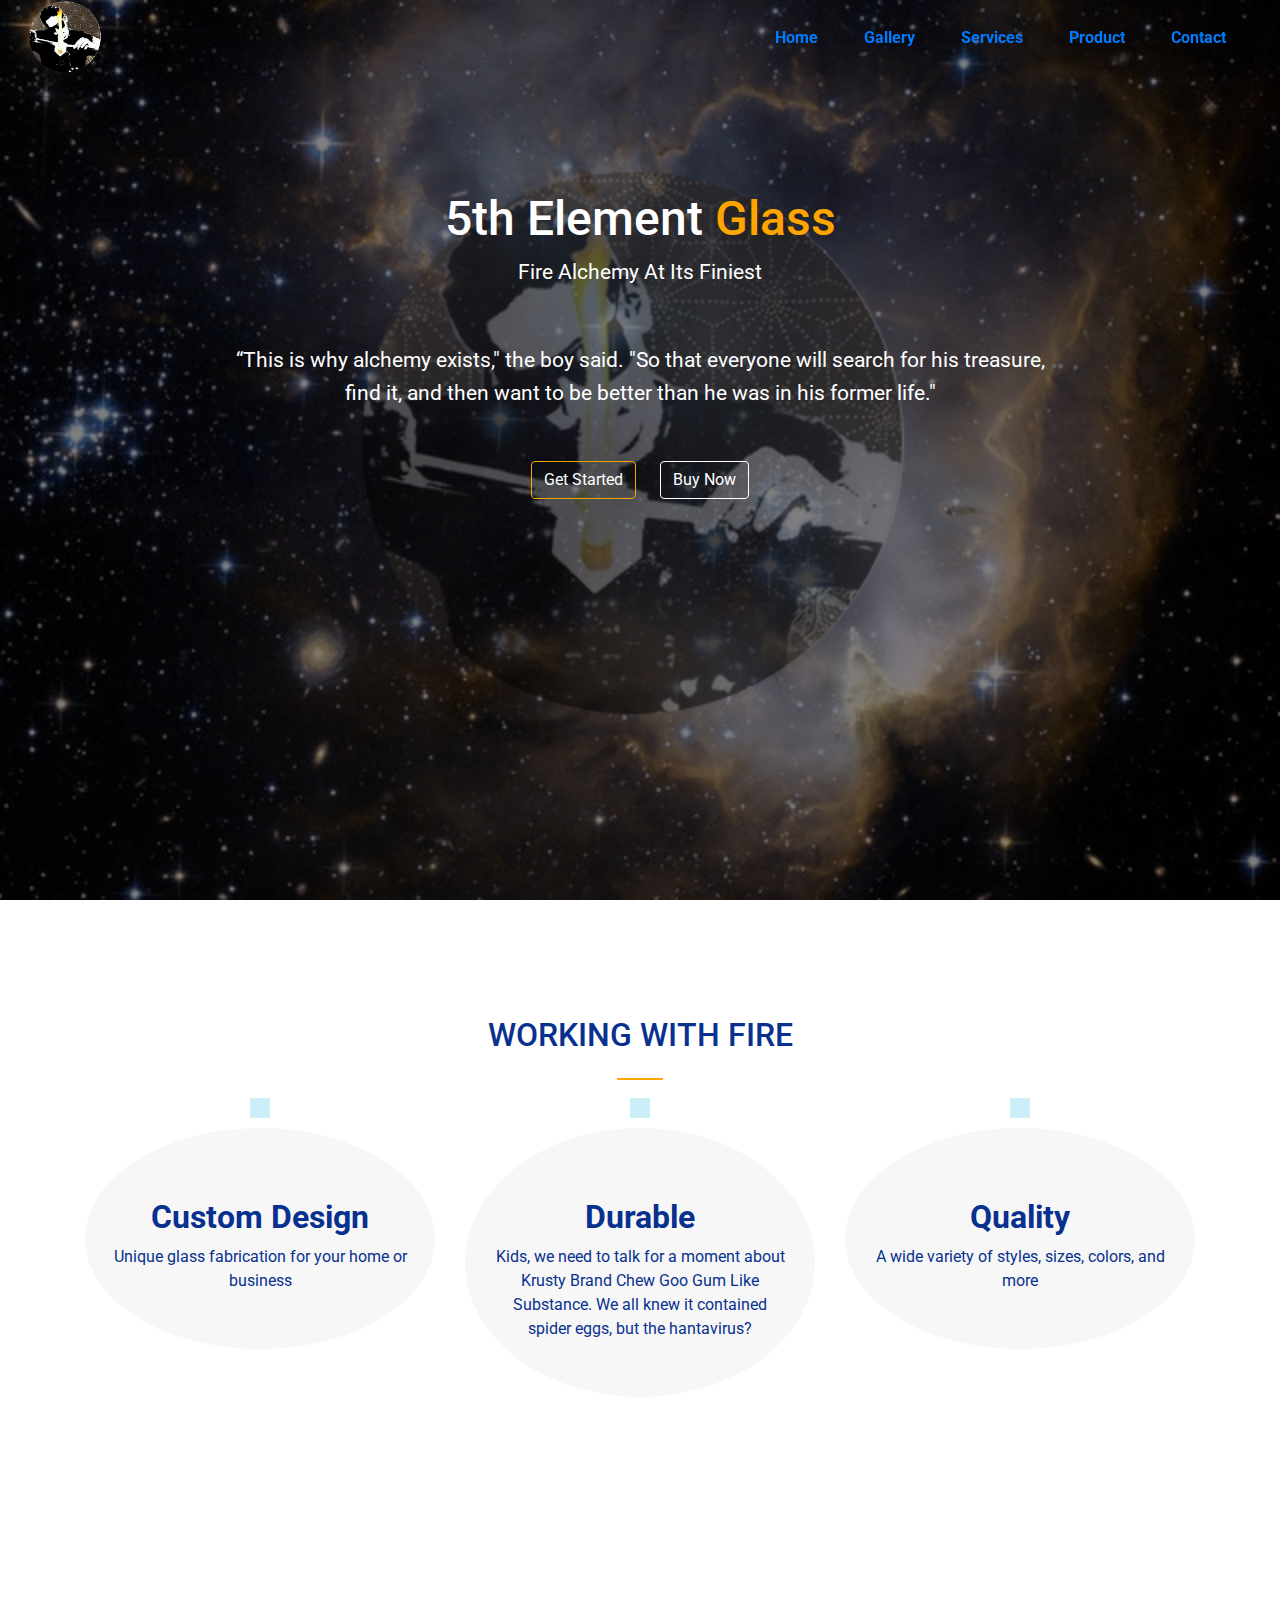
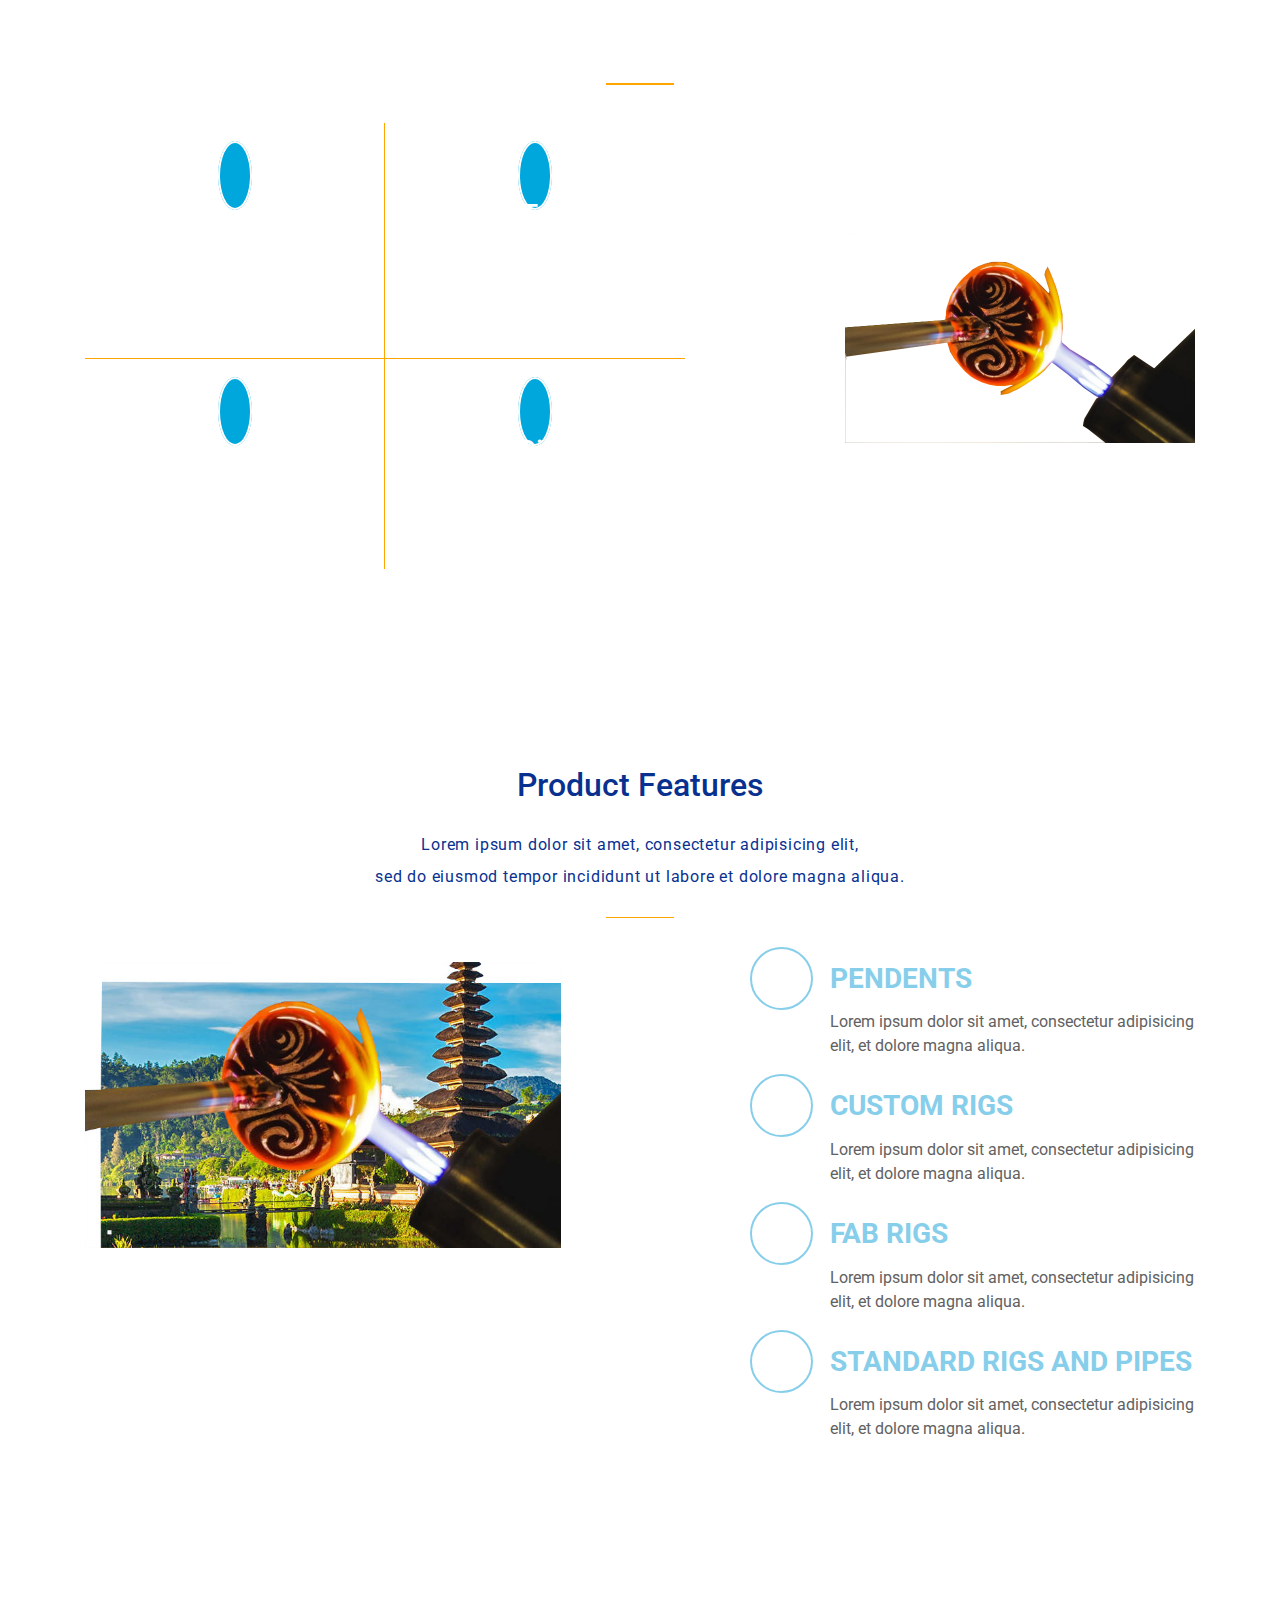
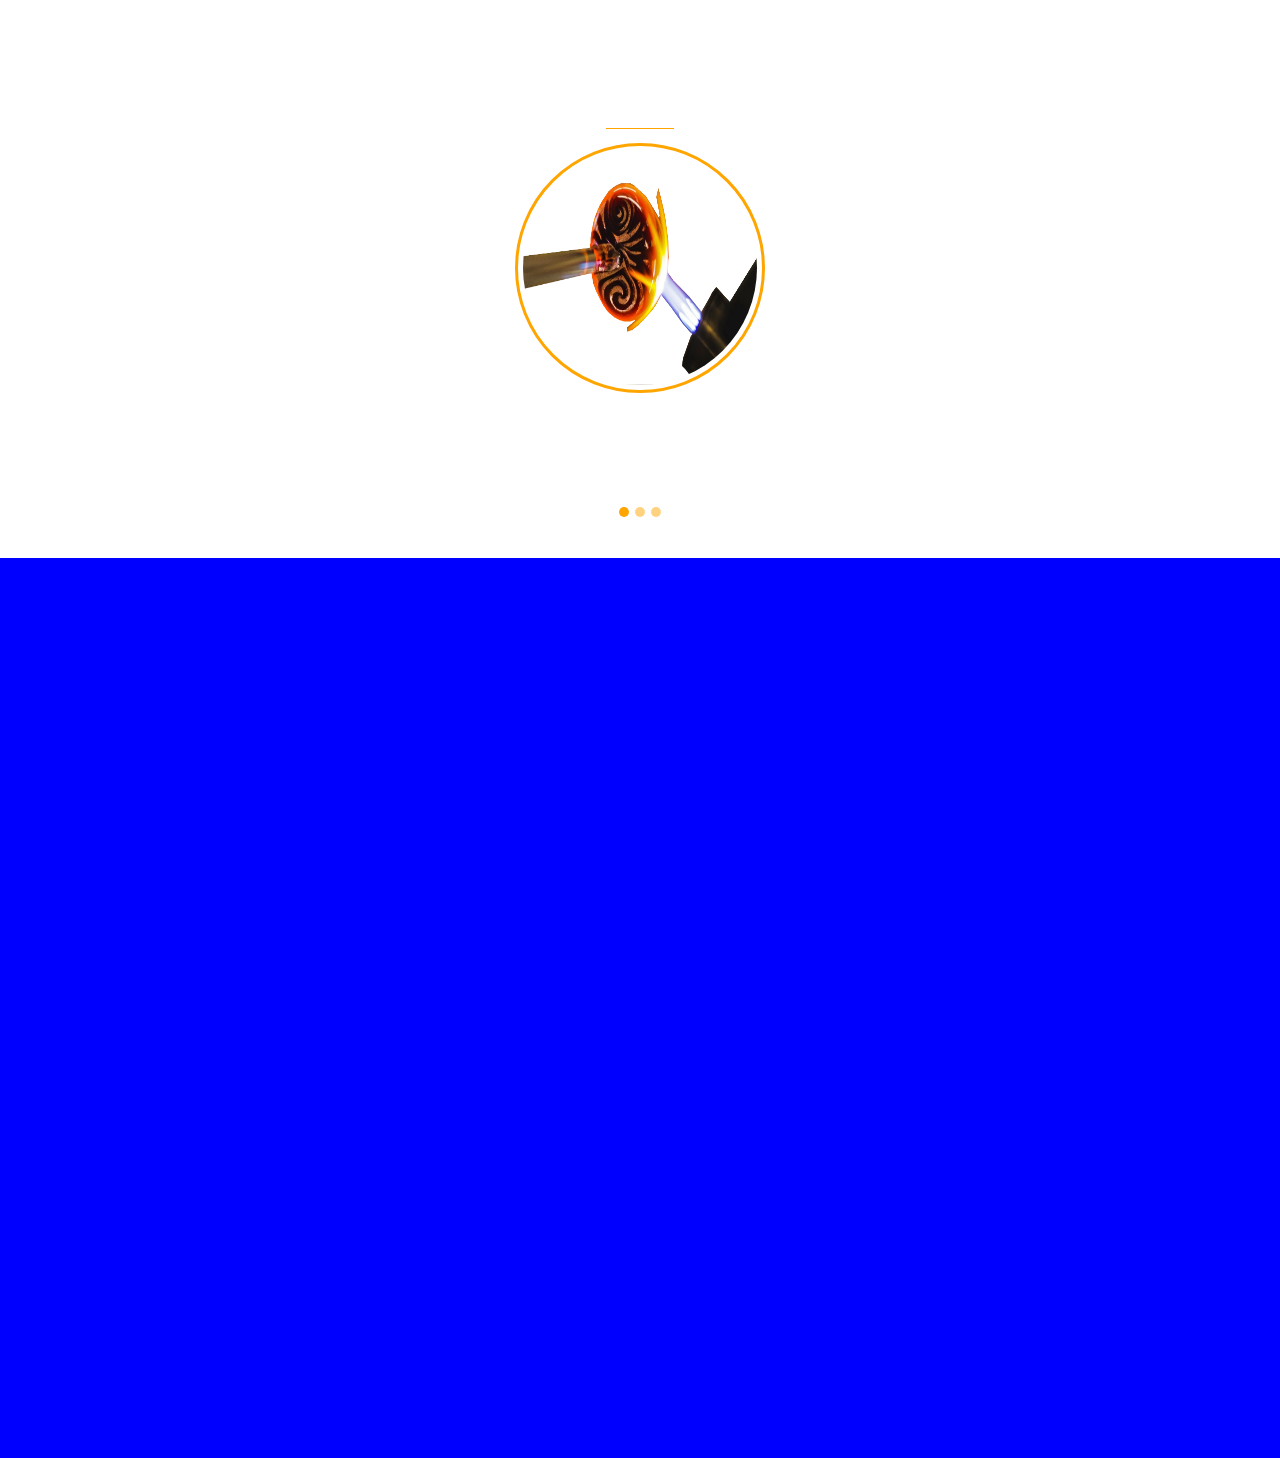
==== index.html @ a8ee9736 "First Commit" ====
<!DOCTYPE html>
<html lang="en" dir="ltr">
  <head>
    <meta charset="utf-8">
    <meta name="viewport" content="width=device-width, initial-scale=1.0">
    <link rel="stylesheet" href="css/style.css">
    <link rel="stylesheet" href="https://stackpath.bootstrapcdn.com/bootstrap/4.3.1/css/bootstrap.min.css" integrity="sha384-ggOyR0iXCbMQv3Xipma34MD+dH/1fQ784/j6cY/iJTQUOhcWr7x9JvoRxT2MZw1T" crossorigin="anonymous">
    <link rel="stylesheet" href="https://use.fontawesome.com/releases/v5.7.2/css/all.css" integrity="sha384-fnmOCqbTlWIlj8LyTjo7mOUStjsKC4pOpQbqyi7RrhN7udi9RwhKkMHpvLbHG9Sr" crossorigin="anonymous">




 <title>5th Element Glass</title>
  </head>
  <body>
    <header>
      <div class="container-fluid">
        <div class="row">
          <nav class="navbar navbar-expand-lg  fixed-top">
            <a class="navbar-brand logo" href="#"><img src="images/CorbinLogo.png" alt=""></a>
            <button class="navbar-toggler" type="button" data-toggle="collapse" data-target="#navbarNav" aria-controls="navbarNav" aria-expanded="false" aria-label="Toggle navigation">
              <span id='collapseIcon' class="navbar-toggler-icon"></span>
            </button>
            <div class="collapse navbar-collapse" id="navbarNav">
              <ul class="navbar-nav ml-auto">
                <li class="nav-item"> <a  id="nav-link" class="nav-link" href="#">Home</a> </li>
                <li class="nav-item"> <a  id="nav-link" class="nav-link" href="#">Gallery</a> </li>
                <li class="nav-item"> <a  id="nav-link" class="nav-link" href="#">Services</a> </li>
                <li class="nav-item"> <a  id="nav-link" class="nav-link" href="#">Product</a> </li>
                <li class="nav-item"> <a  id="nav-link" class="nav-link" href="#">Contact</a> </li>
              </ul>
            </div>
          </nav>
        </div>
      </div>
    </header>


<!-- Landing Start -->
    <section class="slider">
      <ul class="slider-carousel" id="slider-carousel">
        <li class="img1">
          <div class="content">
            <h2>5th Element <span>Glass</span></h2>
            <p>Fire Alchemy At Its Finiest</p>
            <i class="fas fa-fire"></i>
            <i class="fas fa-wind"></i>
            <i class="fas fa-bong"></i>
            <br>
            <p>“This is why alchemy exists," the boy said. "So that everyone will search for his treasure, <br>
              find it, and then want to be better than he was in his former life."
            </p>  <!-- ― Paulo Coelho, The Alchemist  -->
            <br>
            <a href="#" class="btn btn-outline-secondary">Get Started</a>
            <a href="#" class="btn btn-outline-primary">Buy Now</a>
          </div>

        </li>
        <li class="img2">
          <div class="content">
            <h2>5th Element <span>Glass</span></h2>
            <p>Fire Alchemy At Its Finiest</p>
            <i class="fas fa-fire"></i>
            <i class="fas fa-bong"></i>
            <i class="fab fa-gripfire"></i>
            <br>
            <p>“This is why alchemy exists," the boy said. "So that everyone will search for his treasure, <br>
              find it, and then want to be better than he was in his former life."
            </p>  <!-- ― Paulo Coelho, The Alchemist  -->
            <br>
            <a href="#" class="btn btn-outline-secondary">Get Started</a>
            <a href="#" class="btn btn-outline-primary">Buy Now</a>
          </div>

        </li><li class="img3">
          <div class="content">
            <h2>5th Element <span>Glass</span></h2>
            <p>Fire Alchemy At Its Finiest</p>
            <i class="fas fa-fire"></i>
            <i class="fas fa-wind"></i>
            <i class="fab fa-gripfire"></i>
            <br>
            <p>“This is why alchemy exists," the boy said. "So that everyone will search for his treasure, <br>
              find it, and then want to be better than he was in his former life."
            </p>  <!-- ― Paulo Coelho, The Alchemist  -->
            <br>
            <a href="#" class="btn btn-outline-secondary">Get Started</a>
            <a href="#" class="btn btn-outline-primary">Buy Now</a>
          </div>

        </li>
      </ul>
    </section>
<!-- Landing End -->

<!-- Intro Start -->
    <section class="intro-area" id="intro">
        <div class="row justify-content-center">
          <div class="col-sm-7 text-center">

            <div class="sub-heading">
              <h2>WORKING WITH FIRE</h2>
              <p class="lead"></p>
            </div>
          </div>
        </div>
          <div class="container">
            <div class="row dark text-center">

        			<div class="col-md-4 b">
                <div class="intro-block">
                  <span class="intro-icon"><i class="fab fa-connectdevelop"></i></span>
                  <h3>Custom Design</h3>
                  <p>Unique glass fabrication for your home or business</div>
        			</div>
        			<div class="col-md-4">
                <div class="intro-block">
                  <span class="intro-icon"><i class="fas fa-gem"></i></span>
                  <h3>Durable</h3>
                  <p>Kids, we need to talk for a moment about
                    Krusty Brand Chew Goo Gum Like Substance. We all knew it contained spider eggs, but the hantavirus?</p>
                </div>
        			</div>
        			<div class="col-md-4">
                <div class="intro-block">
                  <span class="intro-icon"><i class="fas fa-flask"></i></span>
                  <h3>Quality</h3>
                  <p>A wide variety of styles, sizes, colors, and more</p>
                  </div>
        			</div>
          </div>
    </section>
<!-- Intro End -->

<!-- Features Start -->
    <section class="feature-area" id="feature">
      <div class="container">
        <div class="row">
          <div class="col-sm-12 text-center">
            <div class="feature-title">
              <div class="sub-heading">
                <h2>Features</h2>
              </div>
            </div>
          </div>
        </div>
        <div class="row">
          <div class="col-sm-12 col-md-10 col-lg-8 text-center">
            <div class="feature-block">
              <div class="single-feature">
                <div class="circle">
                </div>
                <span class="feature-icon"> <i class="fas fa-paper-plane"></i> </span>
                <h3>Domestic Shipping</h3>
                <p>You can recommend your favorite carrier and we'll ship it to you anywhere in the United States</p>
              </div>
              <div class="single-feature">
                <div class="circle">
                </div>
                <span class="feature-icon"> <i class="fas fa-hammer"></i> </span>
                <h3>Built To Last</h3>
                <p>There are considerable differences in glass made in America and glass that is mass-produced and imported.</p>
              </div>
              <div class="single-feature">
                <div class="circle">
                </div>
                <span class="feature-icon"> <i class="fas fa-hand-holding-heart"></i> </span>
                <h3>A Piece Of Me</h3>
                <p>I become what I think about, and so does my glass art</p>
              </div>
              <div class="single-feature">
                <div class="circle">
                </div>
                <span class="feature-icon"> <i class="fas fa-gift"></i></span>
                <h3>Monthly Give Aways</h3>
                <p>Follow @5thElementGlass on IG for a chance to win monthly prizes</p>
              </div>
            </div>
          </div>
          <div class="col-sm-6 col-md-4">
            <div class="feature-mockup">
              <img src="images/glass2.png" class="img-fluid" alt="">
            </div>
          </div>
        </div>
      </div>
    </section>

    <!-- Product Features -->

    <section class="product-feature-area" id="product-feature-area">
      <div class="container">
        <div class="row">
          <div class="col-sm-12 text-center">
            <div class="feature-title">
              <div class="sub-heading">
                <h2>Product Features</h2>
                <p>Lorem ipsum dolor sit amet, consectetur adipisicing elit,  <br>
                  sed do eiusmod tempor incididunt ut labore et dolore magna aliqua.</p>
              </div>
            </div>
          </div>
        </div>
        <div class="row">
          <div class="col-sm-12 col-md-7">
            <img src="images/glass.jpg" class="img-fluid product-image" alt="">
          </div>
          <div class="col-sm-12 col-md-5">
            <div class="product-list">
              <ul>
                <li>
                  <div class="product-icon">
                    <i class="fas fa-stroopwafel"></i>
                  </div>
                  <div class="product-detals">
                    <h3>Pendents</h3>
                    <p>Lorem ipsum dolor sit amet, consectetur adipisicing elit,
                      et dolore magna aliqua.</p>
                  </div>
                </li>
                <li>
                  <div class="product-icon">
                    <i class="fab fa-mailchimp"></i>
                  </div>
                  <div class="product-detals">
                    <h3>Custom Rigs</h3>
                    <p>Lorem ipsum dolor sit amet, consectetur adipisicing elit,
                      et dolore magna aliqua.</p>
                  </div>
                </li>
                <li>
                  <div class="product-icon">
                    <i class="fab fa-hotjar"></i>
                  </div>
                  <div class="product-detals">
                    <h3>Fab Rigs</h3>
                    <p>Lorem ipsum dolor sit amet, consectetur adipisicing elit,
                      et dolore magna aliqua.</p>
                  </div>
                </li>
                <li>
                  <div class="product-icon">
                    <i class="fas fa-bong"></i>
                  </div>
                  <div class="product-detals">
                    <h3>Standard Rigs And Pipes</h3>
                    <p>Lorem ipsum dolor sit amet, consectetur adipisicing elit,
                      et dolore magna aliqua.</p>
                  </div>
                </li>
              </ul>
            </div>
          </div>
        </div>
        </div>
      </div>
    </section>

    <!-- Product Showcase -->
    <section class="product-showcase" id="product-showcase">
      <div class="container">
        <div class="row">
          <div class="col-sm-12 text-center">
            <div class="showcase-title">
              <div class="sub-heading">
                <h2>Showcase</h2>
                <p>Lorem ipsum dolor sit amet, consectetur adipisicing elit,  <br>
                  sed do eiusmod tempor incididunt ut labore et dolore magna aliqua.</p>
              </div>
            </div>
          </div>
        </div>
        <div class="row">
          <div class="col-sm-12">
            <div class="carousel slide" id="carousel-showcase"  data-ride="carousel">
              <ol class="carousel-indicators">
               <li data-target="#carousel-showcase" data-slide-to="0" class="active"></li>
               <li data-target="#carousel-showcase" data-slide-to="1"></li>
               <li data-target="#carousel-showcase" data-slide-to="2"></li>
             </ol>
             <div class="carousel-inner">
              <div class="carousel-item active text-center">
                <img src="images/glass2.png" >  <!-- class="d-block w-100" alt="..." -->
                <div class="carousel-caption d-none d-md-block">
                  <h5>Egyption Fab Rig</h5>
                  <p>Made with Blue Cheese and Pink Spit hue, silver fumed and flame polished</p>
                </div>
              </div>
              <div class="carousel-item text-center">
                <img src="images/opel.png" >  <!-- class="d-block w-100" alt="..." -->
                <div class="carousel-caption d-none d-md-block">
                  <h5>Opel Fab Rig</h5>
                  <p>Made with Blue Cheese and Pink Spit hue, silver fumed and flame polished</p>
                </div>
              </div>
              <div class="carousel-item text-center">
                <img src="images/raygun.png" >  <!-- class="d-block w-100" alt="..." -->
                <div class="carousel-caption d-none d-md-block">
                  <h5>Raygun</h5>
                  <p>Made with Blue Cheese and Pink Spit hue, silver fumed and flame polished</p>
                </div>
              </div>
            </div>
          </div>
        </div>
      </div>
    </section>

    <div class="" style="background: blue; width: 100%; height: 100vh;">
    </div>



    <script type="text/javascript" language="javascript" src="http://ajax.googleapis.com/ajax/libs/jquery/3.2.1/jquery.min.js"></script>
    <script src="https://cdnjs.cloudflare.com/ajax/libs/popper.js/1.14.7/umd/popper.min.js" integrity="sha384-UO2eT0CpHqdSJQ6hJty5KVphtPhzWj9WO1clHTMGa3JDZwrnQq4sF86dIHNDz0W1" crossorigin="anonymous"></script>
    <script src="https://stackpath.bootstrapcdn.com/bootstrap/4.3.1/js/bootstrap.min.js" integrity="sha384-JjSmVgyd0p3pXB1rRibZUAYoIIy6OrQ6VrjIEaFf/nJGzIxFDsf4x0xIM+B07jRM" crossorigin="anonymous"></script>

    <script src="js/carouFredSel.js" type="text/javascript"> </script>
    <script src="js/main.js"></script>
    </body>
</html>
---- css/style.css ----
@import url('https://fonts.googleapis.com/css?family=Roboto:400,700');
/*  */
*, html, body {
  margin: 0;
  padding: 0;
  font-family: 'Roboto', sans-serif;
}


/* Header */
header {
position: fixed;
z-index: 1;
}

nav {
  /* opacity: 0.5; */
  height: 75px;
  width: 100%;
}

.secondary {
  background-color: rgba(0,0,0,0.5);
  transition: all 0.5s ease-in;
}

.logo img {
  width: 100px;
  height: auto;
}

ul {
  list-style: none;
}

ul li {
  display: inline-block;
}

nav ul li {
  padding-right: 30px;
  font-weight: bold;
  color: white;
  text-decoration: none;
  transition: all 0.5s;
}

#nav-link:hover {
  color: orange;
}

#collapseIcon {
  border-radius: 50%;
  background-color: orange;
}

/* Main */
.slider {
  overflow: hidden;
}


.img1 {
  background-image: linear-gradient(rgba(0, 0, 0, 0.5),rgba(0, 0, 0, 0.5)), url('../images/CorbinLogo3.png');
  background-size: cover;
  background-position: center;
  height: 100vh;
}

.img2 {
  background-image: linear-gradient(rgba(0, 0, 0, 0.5),rgba(0, 0, 0, 0.5)), url('../images/sky.jpeg');
  background-size: cover;
  background-position: center;
  height: 100vh;
}

.img3 {
  background-image: linear-gradient(rgba(0, 0, 0, 0.5),rgba(0, 0, 0, 0.5)), url('../images/skate.jpeg');
  background-size: cover;
  background-position: center;
  height: 100vh;
}




.content {
  margin-top: 190px;
  color: white;
  text-align: center;
  line-height: 2.1rem;
}

.content h2 {
 font-weigth: 700;
 font-size: 3rem;
}

.content h2 span {
 color: orange;
}

.content p {
  font-size: 1.3rem;
}

.content i {
  font-size: 2rem;
  margin: 0 .7rem;
}

.content .btn-outline-primary {
  border: 1px solid white;
  margin-left: 20px;
  color: white;
}

.content .btn-outline-primary:hover {
  margin-left: 20px;
  background-color: orange;
  color: white;
}


.content .btn-outline-secondary {
  border: 1px solid orange;
  color: white;
}

.content .btn-outline-secondary:hover {
  background-color: orange;
  border: 1px solid blue;
}

/* Intro */

.intro-area {
  color: #08318F;
  padding: 100px 0;
  /* position: relative; */
}

.sub-heading::before {
  content: "";
  position: absolute;
  top: 100%;
  left: 50%;
  margin-left: -3%;
  width: 6%;
  height: 1.5px;
  background-color: orange;
  z-index: 1;
  -webkit-transition: 0.3s ease;
  -moz-transition: 0.3s ease;
  -ms-transition: 0.3s ease;
  -o-transition: 0.3s ease;
  transition: 0.3s ease;
}

.sub-heading:hover::before {
  width: 24%;
  margin-left: -12%;
}

.sub-heading::after{
  content: "";
  position: absolute;
  top: 100%;
  left: 50%;
  margin-left: -12%;
  width: 24%;
  height: 1px;
}

.sub-heading p {
  /* position: relative; */
  margin: 1.5rem auto;
  line-height: 2rem;
  letter-spacing: .05rem;
}

.intro-block {
  color: #08318F;
  position: relative;
  background: #f7f7f7;
  margin-top: 50px;
  padding: 70px 25px 40px;
  border-radius: 50%;
  transition: .6s ease-in-out;
  -webkit-transition: .6s ease-in-out;
  -moz-transition: .6s ease-in-out;
  -o-transition: .6s ease-in-out;
  -ms-transition: .6s ease-in-out;
  /* border: 10px solid #cceef9; */
}

.intro-block h3 {
  font-size: 2rem;
  font-weight: 700;

}

.intro-block:hover {
  background: orange;

}

.intro-icon {
  position: absolute;
  top: -20px;
}

.intro-icon i {
  width: 63px;
  height: 63px;
  font-size: 30px;
  color: white;
  line-height: 2;
  background-color: orange;
  border-radius: 50%;
  box-shadow: 0px 0px 0px 10px #cceef9;
}

/* Features Section */

.feature-area {
 background-image: linear-gradient(rgba(0, 0, 0, 0.5),rgba(0, 0, 0, 0.5)), url('../images/jason.jpg');
 background-size: cover;
 background-position: center;
 background-attachment: fixed;
 color: white;
 padding: 100px 0;
}

.feature-title h2 {
  margin-top: 40px;
}

.feature-block{
  margin-top: 40px;
  display: inline-block;
  margin-bottom: 20px;
}

.feature-block:hover {
  border-color: white;
  -webkit-transition: .3 ease;
  -moz-transition: .3 ease;
  -ms-transition: .3 ease;
  -o-transition: .3 ease;
  transition: .3 ease;
}

.feature-block::after {
  content: "";
  display: table;
  clear: both;
}

.single-feature {
  position: relative;
  width: 300px;
  float: left;
  padding: 30px 10px;
  border-right: 1px solid orange;
  border-bottom: 1px solid orange;
  /* -webkit-transition: .3 ease;
  -moz-transition: .3 ease;
  -ms-transition: .3 ease;
  -o-transition: .3 ease;
  transition: .3 ease; */
}


.single-feature:nth-last-of-type(odd) {
  border-right: none;
}

.single-feature:nth-last-child(2) {
  border-bottom: none;
}

.single-feature:last-child {
  border-bottom: none;
}

.feature-icon i.fas {
  border: 2px solid #fff;
  margin-bottom: 5px;
  padding: 15px;
  border-radius: 50%;
  font-size: 30px;
  background-color: #00a7dd;
  color: white;
  width: 64px;
  height: 64px;
  -webkit-transition: .3 ease;
  -moz-transition: .3 ease;
  -ms-transition: .3 ease;
  -o-transition: .3 ease;
  transition: .3 ease;
}

.feature-icon i.fas:hover {
  border: 2px solid #00a7dd;
  background-color: orange;
  -webkit-transition: .3 ease;
  -moz-transition: .3 ease;
  -ms-transition: .3 ease;
  -o-transition: .3 ease;
  transition: .3 ease;
}

.feature-mockup {
  position: relative;
  bottom: -150px;
}

/* Product features */

.product-feature-area {
  color: #08318F;
  margin: 30px 0;
}

.product-image {
  width: 75%;
  margin: 45px 0;
}

.product-list {
  position: relative;
  margin: 30px 0;
  padding-left: 80px;
}

.product-list i:hover {
  color: white;
  background-color: #00a7dd;
  -webkit-transition: .5 ease;
  -moz-transition: .5 ease;
  -ms-transition: .5 ease;
  -o-transition: .5 ease;
  transition: .5 ease;
}

.product-icon i {
  position: absolute;
  left: 0;
  width: 63px;
  height: 63px;
  line-height: 63px;
  text-align: center;
  font-size: 35px;
  background: white;
  color: #5E86E3;
  border-radius: 50%;
  border: 2px solid skyblue;
}

.product-detals h3 {
  color: skyblue;
  font-weight: 700;
  margin: 15px 0;
  text-transform: uppercase;
}

.product-detals p {
  color: #616161;
}

/* Product Showcase */

.product-showcase {
  background-image: linear-gradient(rgba(0, 0, 0, 0.5),rgba(0, 0, 0, 0.5)), url('../images/jason.jpg');
  background-position: center;
  background-size: cover;
  background-attachment: fixed;
  color: white;
}

.showcase-title {
  margin: 60px 0 10px;
}

.product-showcase .carousel-indicators li {
  background-color: orange;
  width: 10px;
  height: 10px;
  border-radius: 100%;
}


.carousel-inner {
  margin: 15px 0;
}

.carousel-inner img {
  width: 250px;
  height: 250px;
  border-radius: 50%;
  border: 3px solid orange;
  padding: 5px;
  margin-bottom: 150px;
}
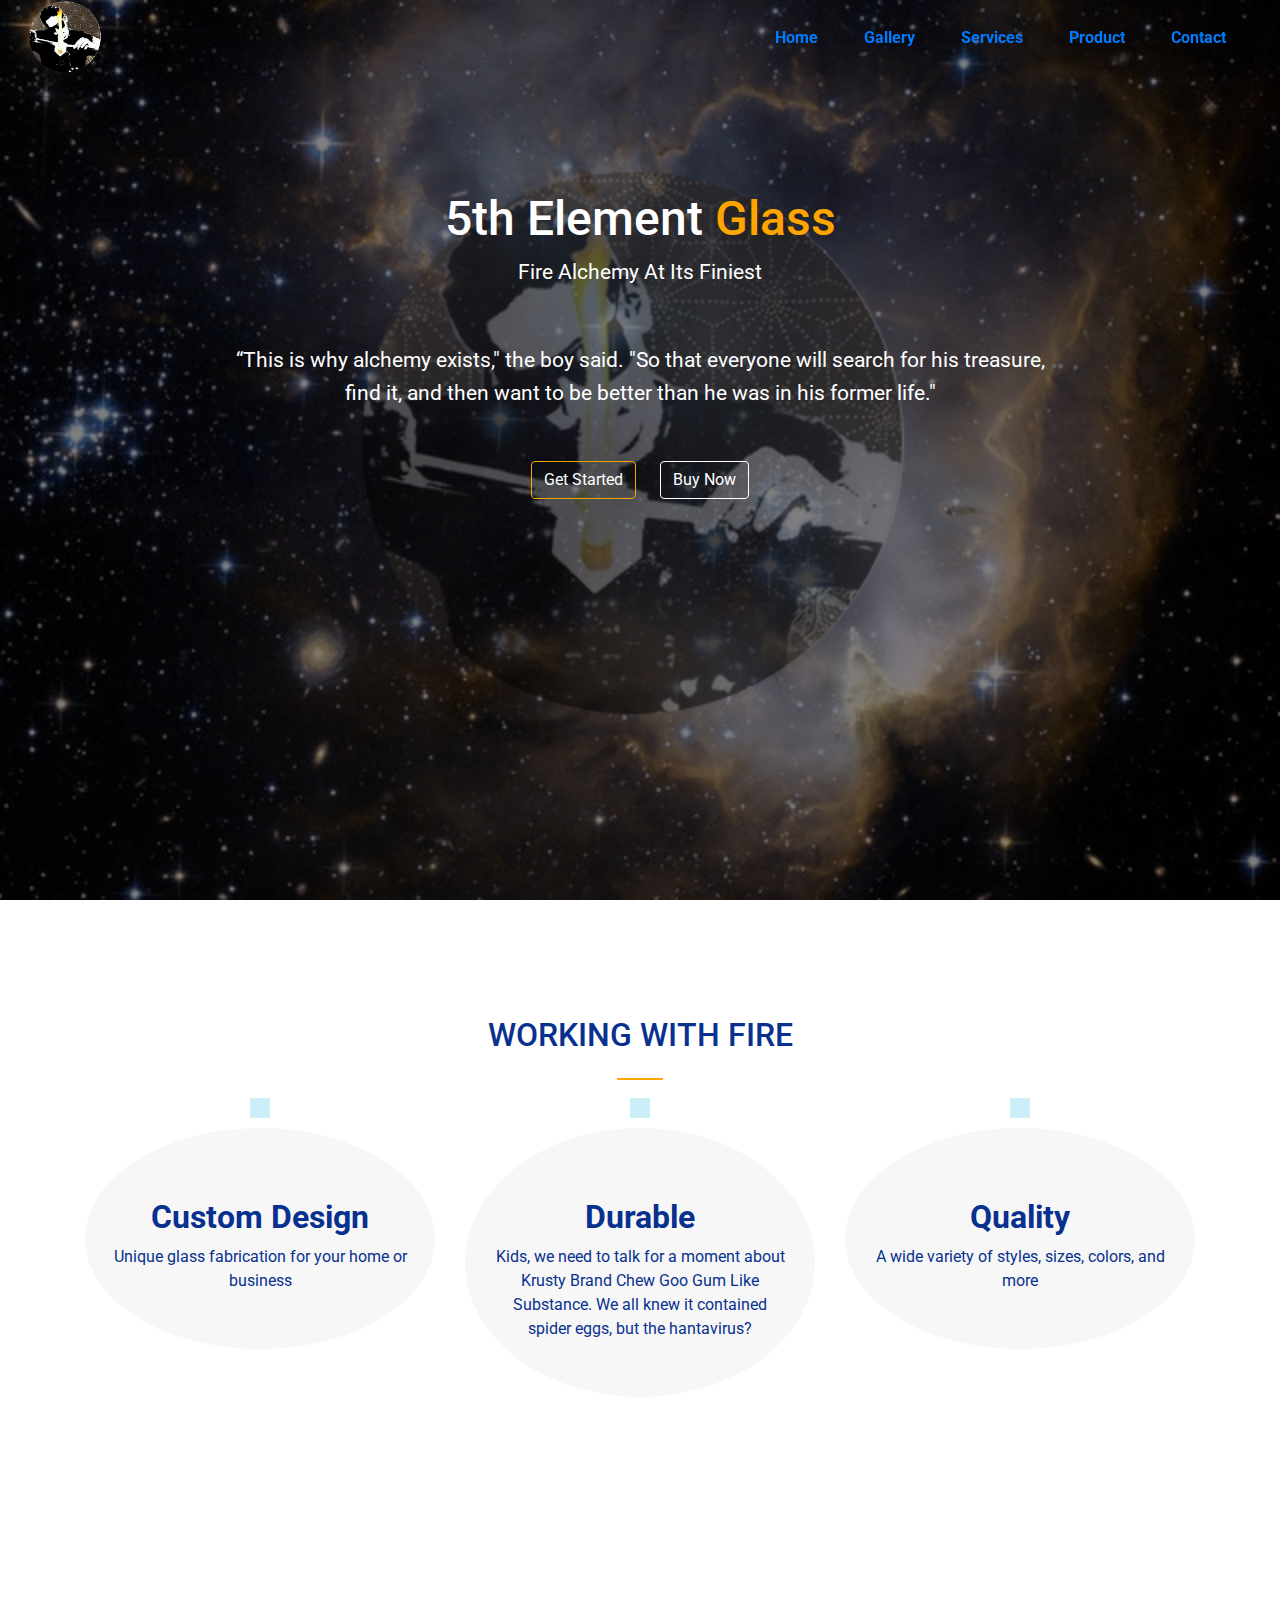
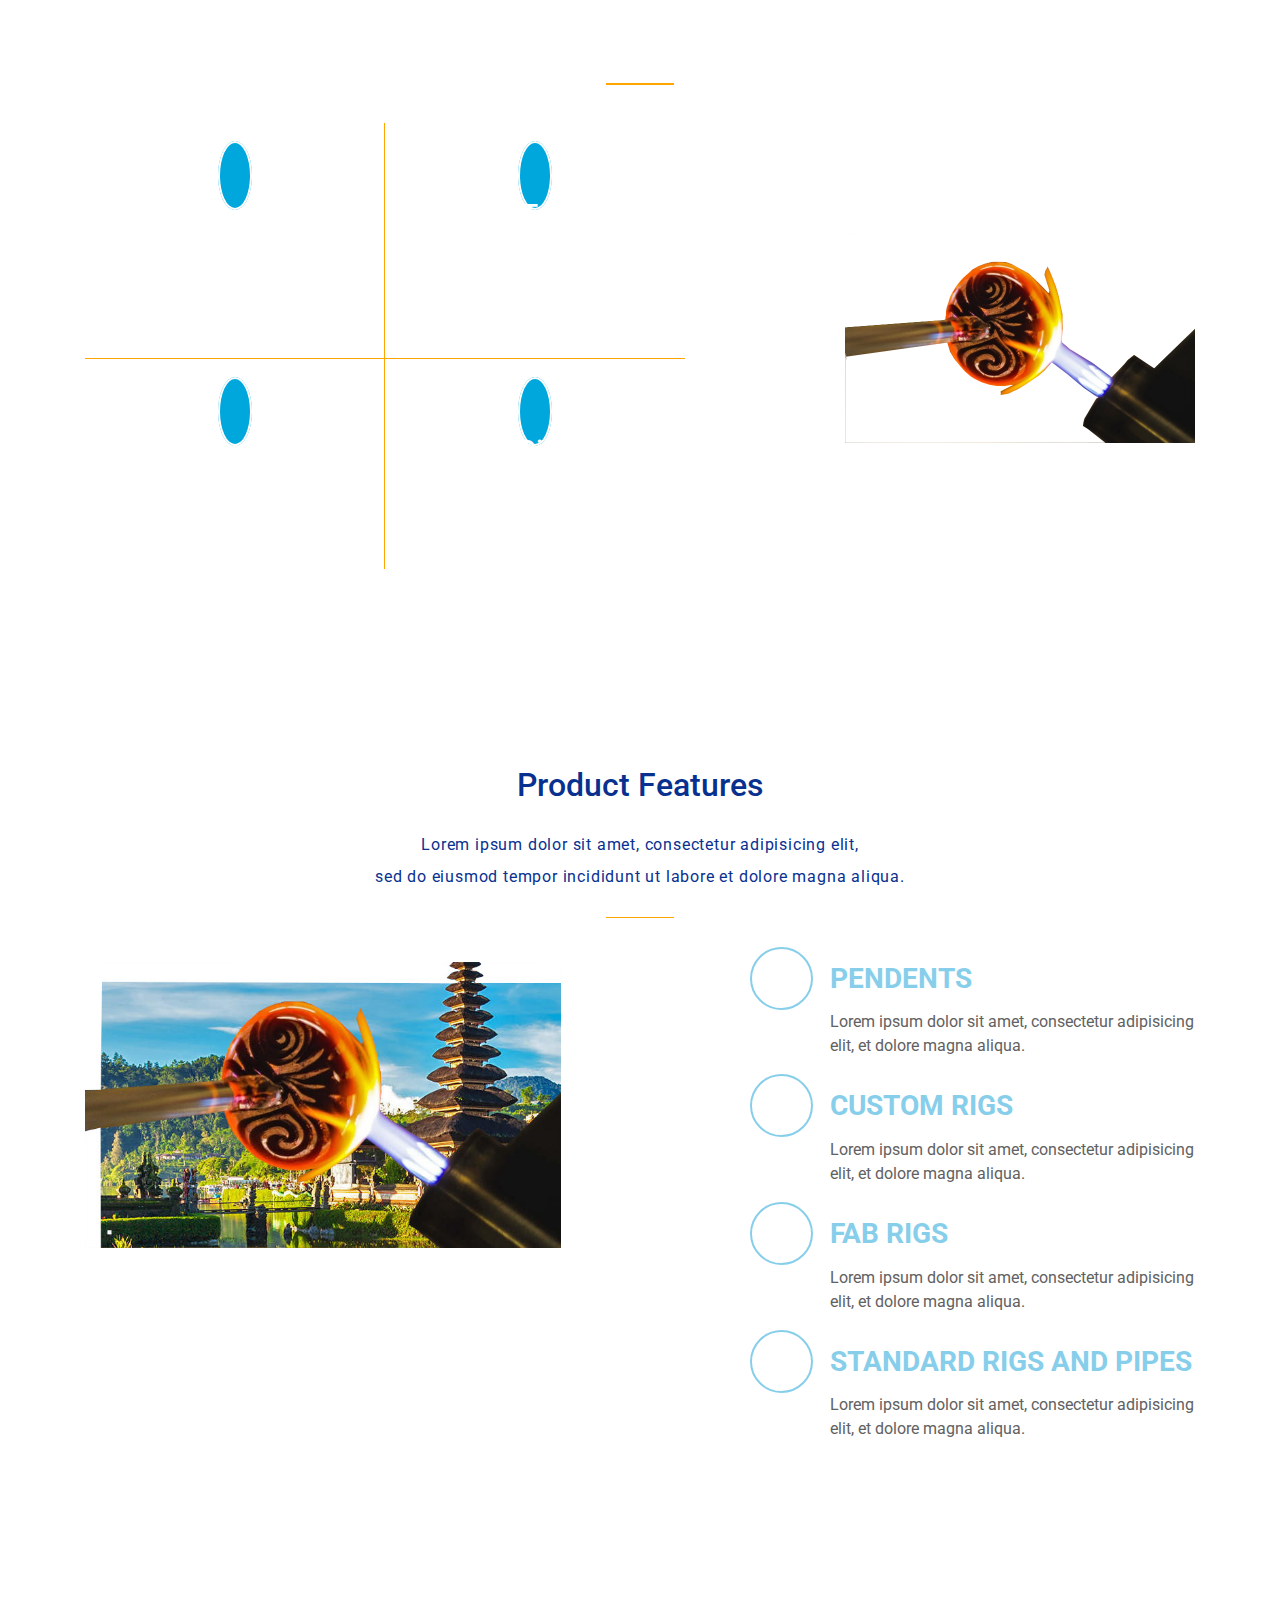
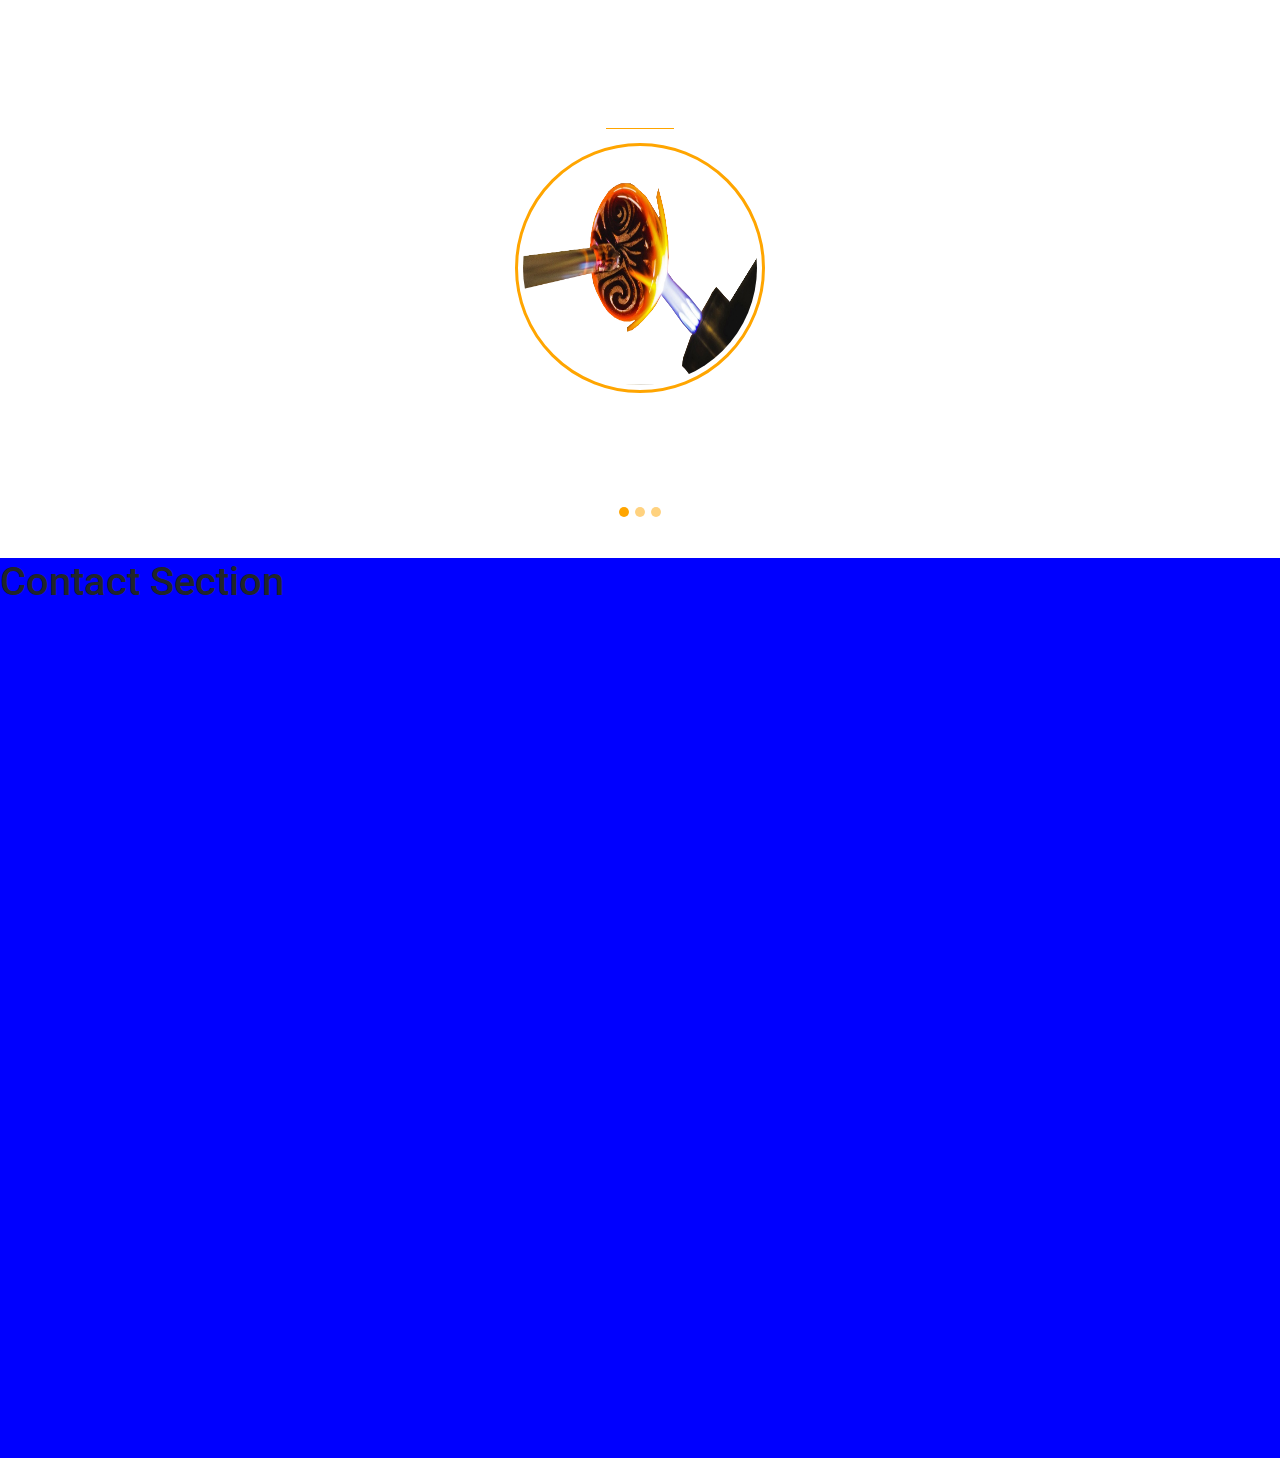
==== commit 79038faf: "Add Contact Section" ====
--- a/index.html
+++ b/index.html
@@ -307,6 +307,7 @@
     </section>
 
     <div class="" style="background: blue; width: 100%; height: 100vh;">
+    <h1>Contact Section</h1>  
     </div>
 
 
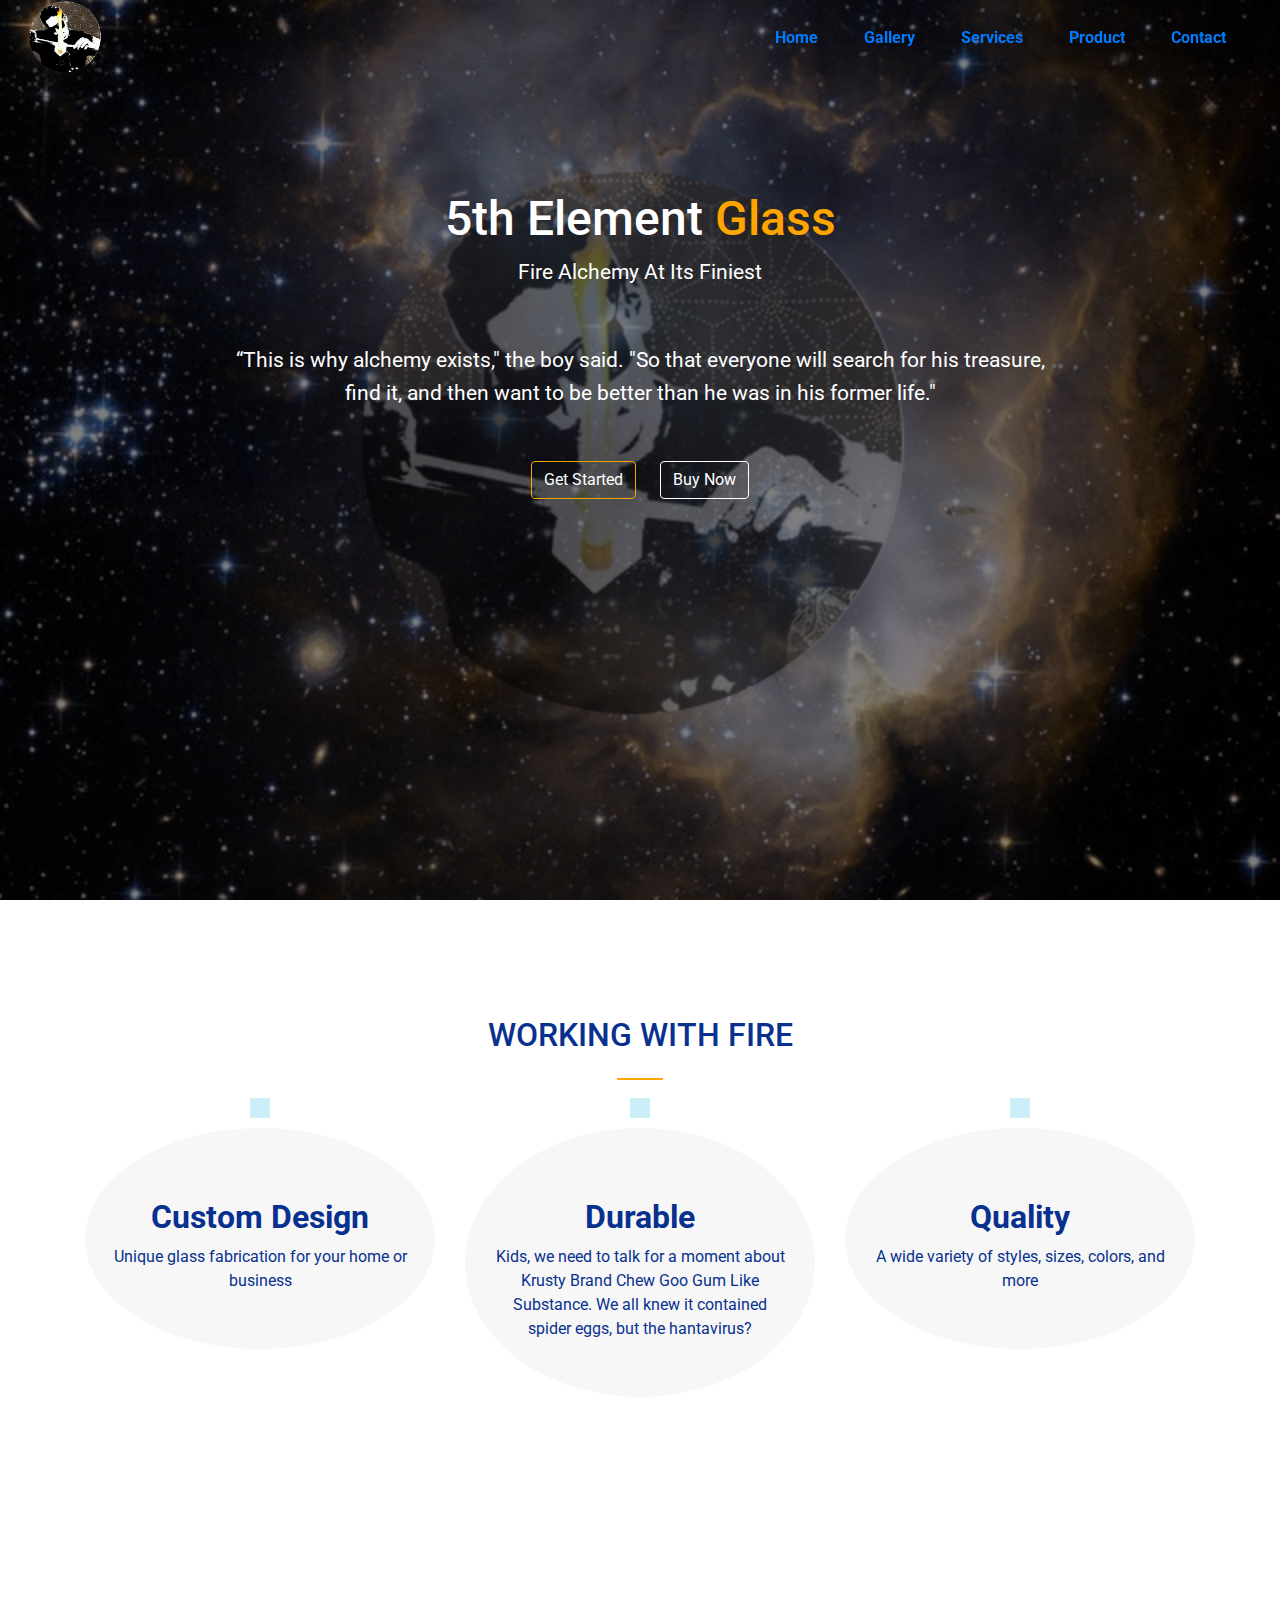
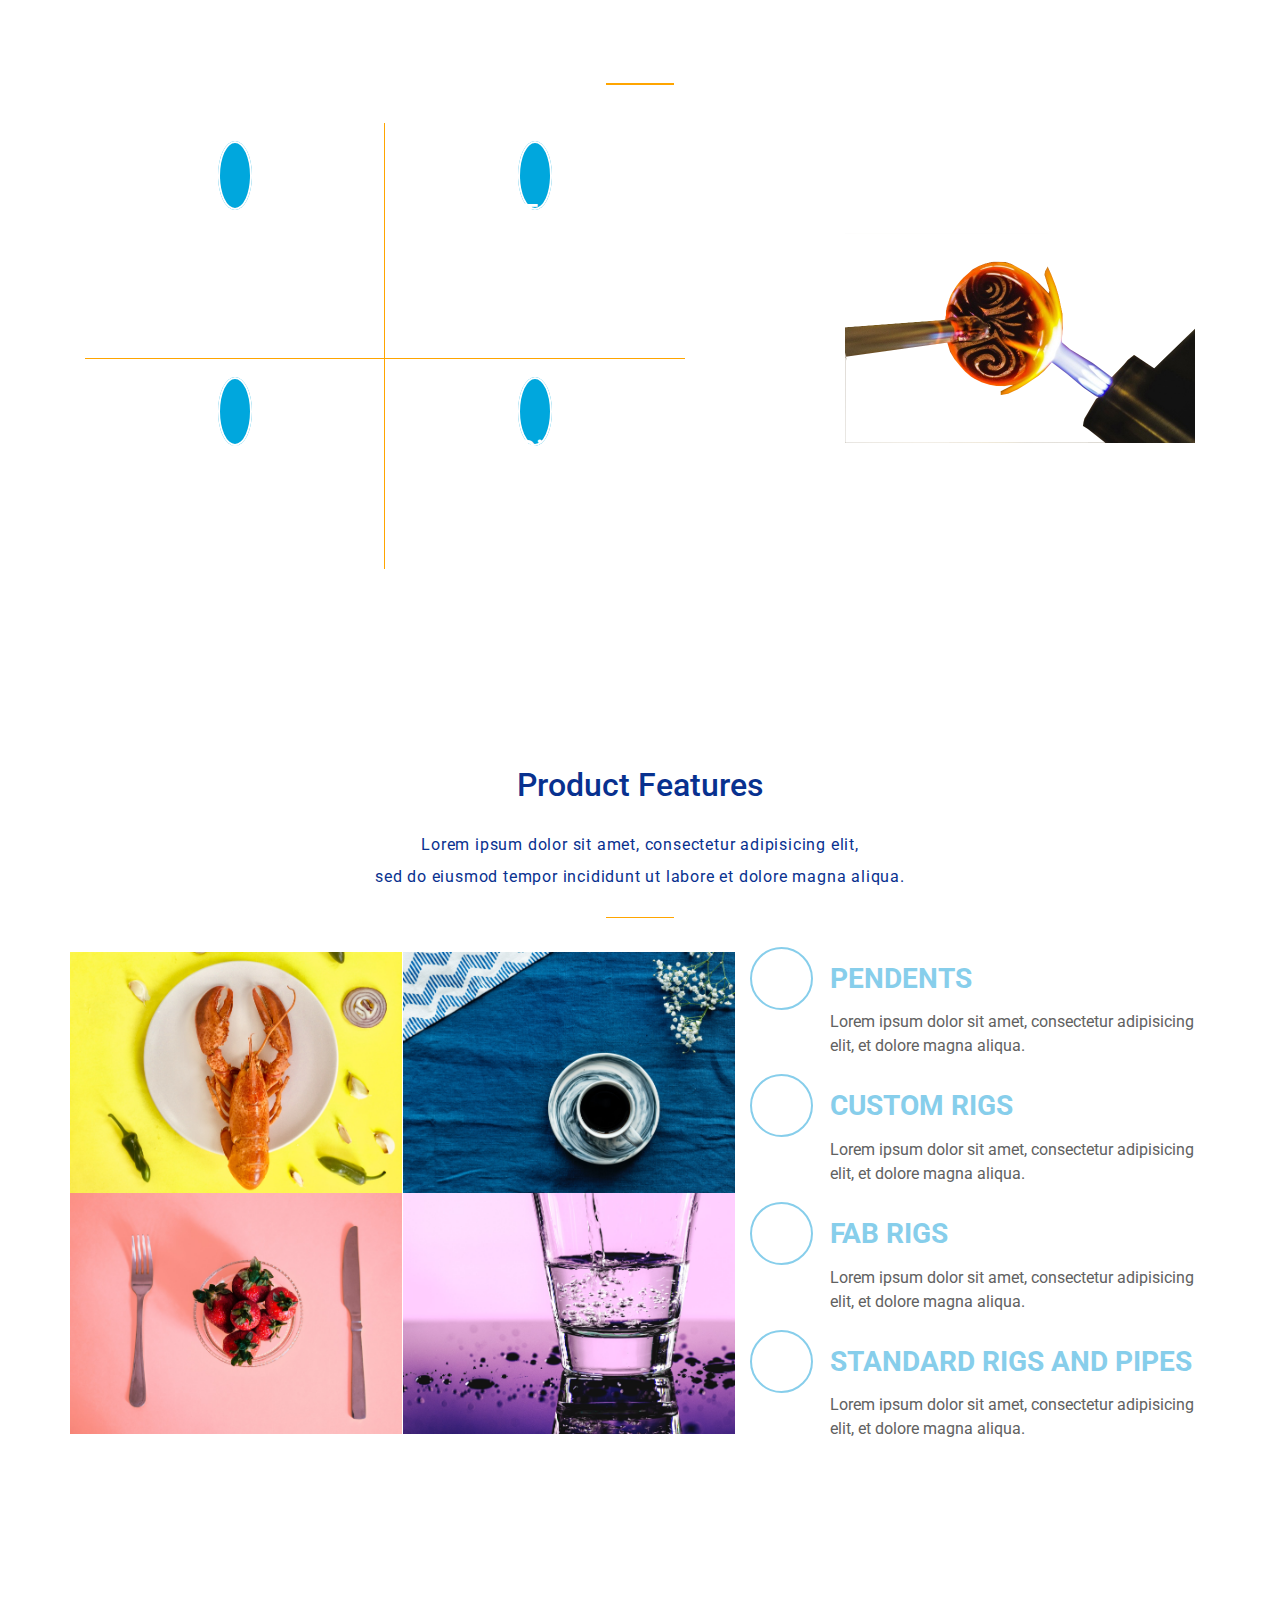
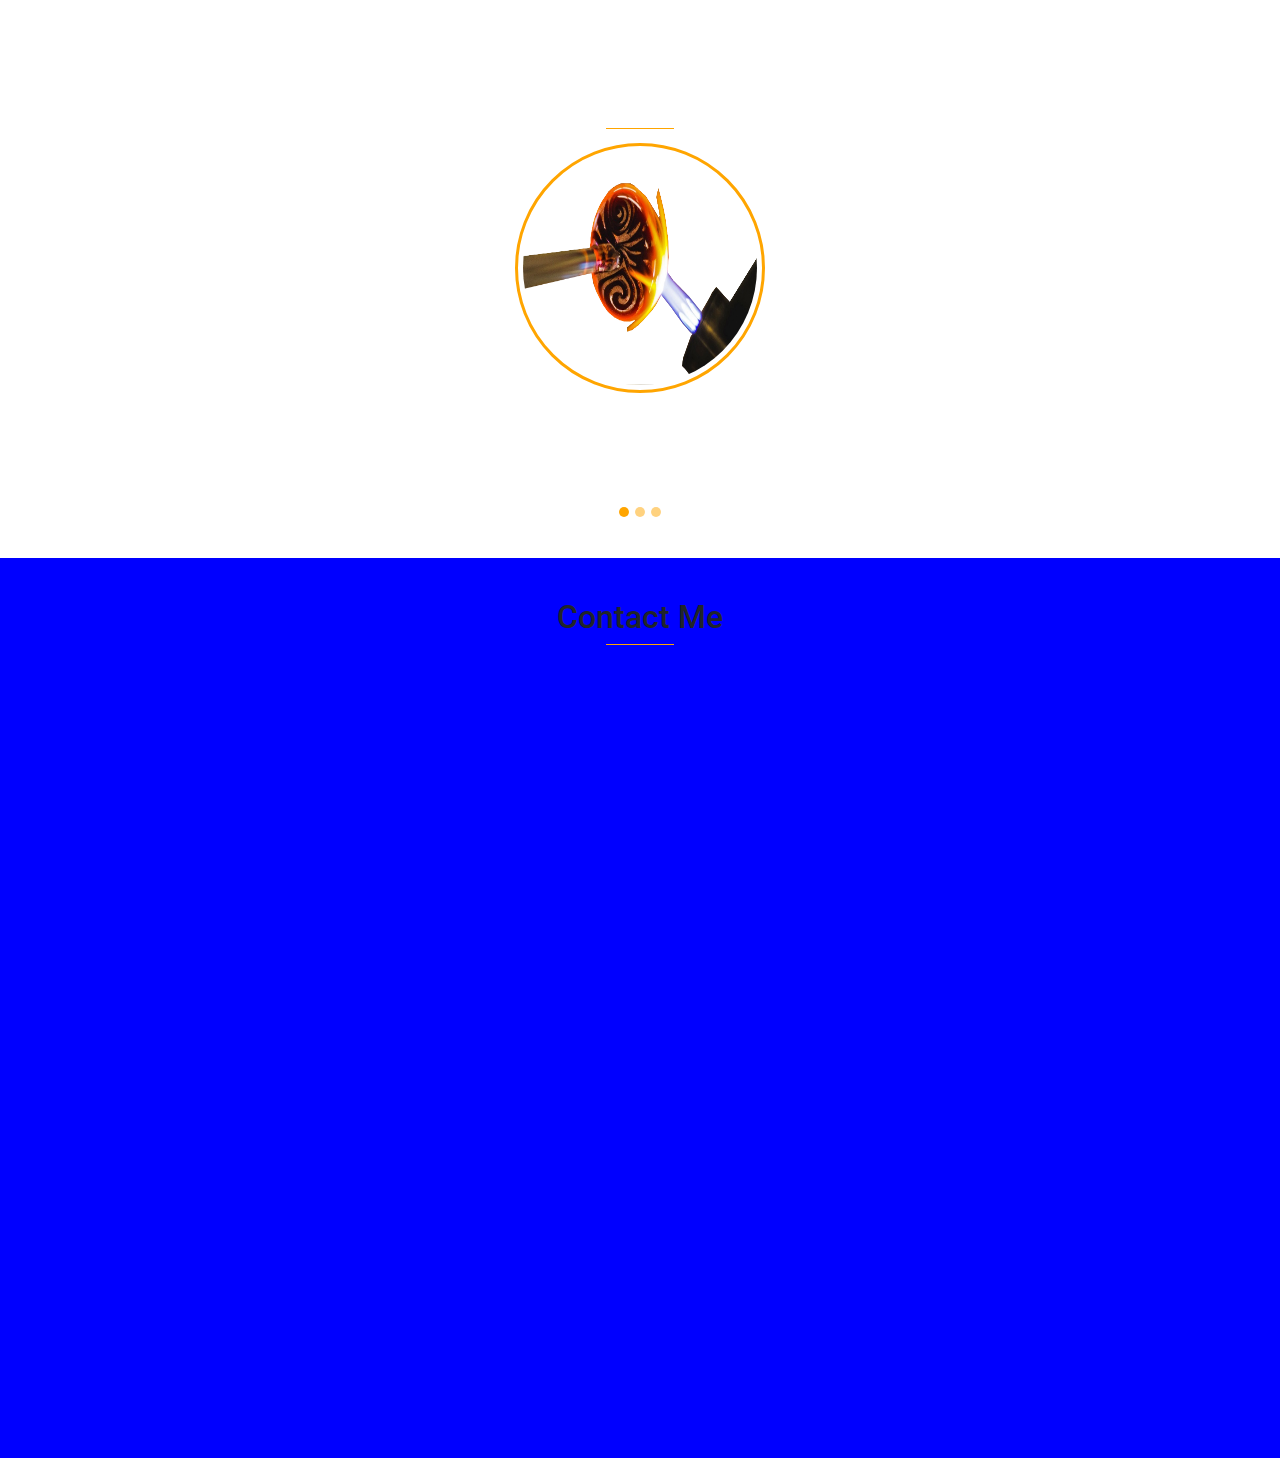
==== commit 752fc1da: "Update product features images" ====
--- a/index.html
+++ b/index.html
@@ -202,9 +202,43 @@
           </div>
         </div>
         <div class="row">
-          <div class="col-sm-12 col-md-7">
-            <img src="images/glass.jpg" class="img-fluid product-image" alt="">
-          </div>
+
+            <div class="col-sm-12 col-md-7">
+              <div class="feat-img-block">
+                <div class="row">
+                	<div class="col-sm-6 no-padding">
+                    <div class="feat-img">
+          					  <a href="images/cuisine.jpg" target="_blank">
+          						  <img src="images/cuisine.jpg" alt="">
+          					  </a>
+          				  </div>
+          			  </div>
+                	<div class="col-sm-6 no-padding">
+                    <div class="feat-img">
+          					  <a href="images/coffee.jpg" target="_blank">
+          						  <img src="images/coffee.jpg" alt="">
+          					  </a>
+          				  </div>
+          			  </div>
+                	<div class="col-sm-6 no-padding">
+                    <div class="feat-img">
+          					  <a href="images/bowl.jpg" target="_blank">
+          						  <img src="images/bowl.jpg" alt="">
+          					  </a>
+          				  </div>
+          			  </div>
+                	<div class="col-sm-6 no-padding">
+                    <div class="feat-img">
+          					  <a href="images/beverage.jpg" target="_blank">
+          						  <img src="images/beverage.jpg" alt="">
+          					  </a>
+          				  </div>
+          			  </div>
+                </div>
+              </div>
+            </div>
+
+
           <div class="col-sm-12 col-md-5">
             <div class="product-list">
               <ul>
@@ -305,10 +339,22 @@
         </div>
       </div>
     </section>
-
-    <div class="" style="background: blue; width: 100%; height: 100vh;">
-    <h1>Contact Section</h1>  
-    </div>
+    <section>
+      <div class="" style="background: blue; width: 100%; height: 100vh;">
+        <section class="contact-area" id="contact">
+          <div class="container">
+            <div class="row">
+              <div class="col-sm-12 text-center">
+                <div class="feature-title">
+                  <div class="sub-heading">
+                    <h2>Contact Me</h2>
+                  </div>
+                </div>
+              </div>
+            </div>
+      </div>
+    </section>
+
 
 
 
--- a/css/style.css
+++ b/css/style.css
@@ -235,6 +235,8 @@
 .feature-title h2 {
   margin-top: 40px;
 }
+
+
 
 .feature-block{
   margin-top: 40px;
@@ -323,15 +325,41 @@
   margin: 30px 0;
 }
 
-.product-image {
-  width: 75%;
-  margin: 45px 0;
+.feat-img-block{
+  margin-top: 35px;
+}
+
+.feat-img{
+  overflow: hidden;
+  float: left;
+  max-width: 100%;
+
+}
+
+.feat-img img {
+  max-width: 100%;
+  margin: 0;
+
+  transition: transform .5s ease;
+}
+
+.feat-img img:hover {
+  transform: scale(1.1);
+  cursor: zoom-in;
+}
+
+div .no-padding {
+  margin: 0;
+  padding: 0;
+
+
 }
 
 .product-list {
   position: relative;
   margin: 30px 0;
   padding-left: 80px;
+
 }
 
 .product-list i:hover {
